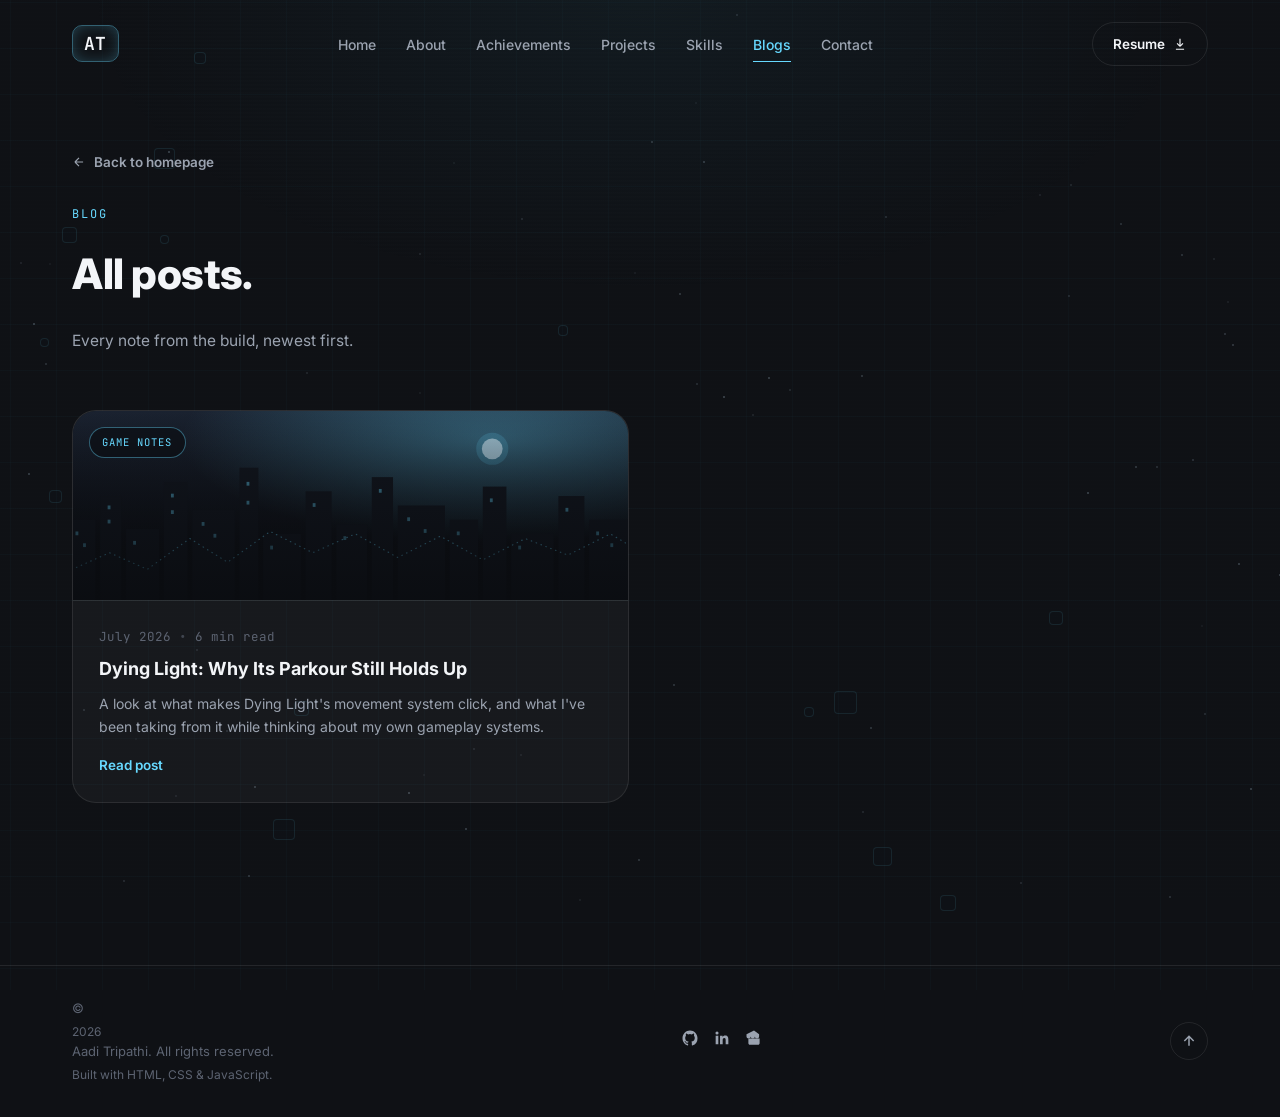
==== blogs/all.html @ 5e314c46 "Add files via upload" ====
<!DOCTYPE html>
<!--
  ============================================================================
  ALL BLOG POSTS — paginated listing page
  ============================================================================
  Lists every post from blog-data.js, 10 per page. If blog-data.js ever has
  more than 10 posts, Prev/Next controls appear automatically — nothing
  else to build. See blog-data.js for how to add a new post.
  ============================================================================
-->
<html lang="en">
<head>
<meta charset="UTF-8">
<meta name="viewport" content="width=device-width, initial-scale=1.0">
<title>All Blog Posts — Aadi Tripathi</title>
<meta name="description" content="Every blog post from Aadi Tripathi — notes on games, design and whatever's being learned while building things.">
<link rel="preconnect" href="https://fonts.googleapis.com">
<link rel="preconnect" href="https://fonts.gstatic.com" crossorigin>
<link href="https://fonts.googleapis.com/css2?family=Inter:wght@400;500;600;700;800;900&family=JetBrains+Mono:wght@400;500&display=swap" rel="stylesheet">
<link rel="stylesheet" href="../styles.css">
</head>
<body class="blog-page">

<div class="bg-layer" aria-hidden="true">
  <div class="bg-grid"></div>
  <div class="bg-stars" id="bgStars"></div>
  <div class="bg-cubes" id="bgCubes"></div>
  <div class="bg-scanlines"></div>
  <div class="bg-vignette"></div>
</div>

<!-- NAVBAR — links point back to sections on the homepage -->
<header class="navbar" id="navbar">
  <div class="navbar-inner">
    <a href="../index.html#home" class="logo" aria-label="Aadi Tripathi — home">
      <span class="logo-mark">AT</span>
    </a>
    <nav class="nav-links" aria-label="Primary">
      <a href="../index.html#home">Home</a>
      <a href="../index.html#about">About</a>
      <a href="../index.html#achievements">Achievements</a>
      <a href="../index.html#projects">Projects</a>
      <a href="../index.html#skills">Skills</a>
      <a href="../index.html#blogs" class="active">Blogs</a>
      <a href="../index.html#contact">Contact</a>
    </nav>
    <a href="#" class="btn btn-ghost resume-btn">
      <span>Resume</span>
      <svg width="14" height="14" viewBox="0 0 24 24" fill="none" stroke="currentColor" stroke-width="2"><path d="M12 3v13m0 0l-5-5m5 5l5-5M5 21h14"/></svg>
    </a>
    <button class="nav-toggle" id="navToggle" aria-label="Toggle menu" aria-expanded="false">
      <span></span><span></span><span></span>
    </button>
  </div>
</header>

<main>
  <div class="container all-blogs-shell">
    <a href="../index.html#blogs" class="back-link">
      <svg width="14" height="14" viewBox="0 0 24 24" fill="none" stroke="currentColor" stroke-width="2"><path d="M19 12H5m0 0l7 7m-7-7l7-7"/></svg>
      Back to homepage
    </a>

    <p class="eyebrow fade-up in-view">BLOG</p>
    <h1 class="section-title fade-up in-view">All posts.</h1>
    <p class="section-sub fade-up in-view">Every note from the build, newest first.</p>

    <div class="blogs-grid" id="allBlogsGrid"></div>

    <div class="blogs-pager" id="blogsPager"></div>
  </div>
</main>

<!-- FOOTER — identical to the homepage footer -->
<footer class="footer">
  <div class="container footer-inner">
    <p>&copy; <span id="year"></span> Aadi Tripathi. All rights reserved.<span>Built with HTML, CSS &amp; JavaScript.</span></p>
    <div class="footer-socials">
      <a href="https://github.com/10menoscared07" target="_blank" rel="noopener" aria-label="GitHub">
        <svg width="18" height="18" viewBox="0 0 24 24" fill="currentColor"><path d="M12 2C6.48 2 2 6.58 2 12.25c0 4.5 2.87 8.32 6.84 9.67.5.1.68-.22.68-.5 0-.24-.01-1.05-.01-1.9-2.78.62-3.37-1.22-3.37-1.22-.46-1.2-1.11-1.52-1.11-1.52-.9-.63.07-.62.07-.62 1 .07 1.53 1.05 1.53 1.05.89 1.56 2.34 1.11 2.91.85.09-.66.34-1.11.62-1.37-2.22-.26-4.56-1.14-4.56-5.06 0-1.12.39-2.03 1.03-2.75-.1-.26-.45-1.32.1-2.75 0 0 .84-.28 2.75 1.05a9.3 9.3 0 0 1 5 0c1.9-1.33 2.75-1.05 2.75-1.05.55 1.43.2 2.49.1 2.75.64.72 1.03 1.63 1.03 2.75 0 3.93-2.35 4.8-4.58 5.05.36.32.68.94.68 1.9 0 1.37-.01 2.48-.01 2.81 0 .28.18.61.69.5A10.02 10.02 0 0 0 22 12.25C22 6.58 17.52 2 12 2z"/></svg>
      </a>
      <a href="https://linkedin.com/" target="_blank" rel="noopener" aria-label="LinkedIn">
        <svg width="18" height="18" viewBox="0 0 24 24" fill="currentColor"><path d="M20.45 20.45h-3.55v-5.57c0-1.33-.02-3.03-1.85-3.03-1.86 0-2.14 1.45-2.14 2.94v5.66H9.36V9h3.41v1.56h.05c.48-.9 1.64-1.85 3.38-1.85 3.6 0 4.27 2.37 4.27 5.46v6.28zM5.34 7.43a2.07 2.07 0 1 1 0-4.14 2.07 2.07 0 0 1 0 4.14zM3.56 20.45h3.56V9H3.56v11.45z"/></svg>
      </a>
      <a href="https://pixelxninja.itch.io/" target="_blank" rel="noopener" aria-label="itch.io">
        <svg width="18" height="18" viewBox="0 0 24 24" fill="currentColor"><path d="M12 2 2 7v3c0 1.5 1.3 2.7 2.8 2.7S7.6 11.5 7.6 10c0 1.5 1.3 2.7 2.8 2.7S13.2 11.5 13.2 10c0 1.5 1.3 2.7 2.8 2.7s2.8-1.2 2.8-2.7v-3L12 2z"/><path d="M4.5 12.5V19c0 1.1.9 2 2 2h11c1.1 0 2-.9 2-2v-6.5M9 14.5h6M9 17.5h3"/></svg>
      </a>
    </div>
    <button class="back-to-top" id="backToTop" aria-label="Back to top">
      <svg width="16" height="16" viewBox="0 0 24 24" fill="none" stroke="currentColor" stroke-width="2.2"><path d="M12 19V5M5 12l7-7 7 7"/></svg>
    </button>
  </div>
</footer>

<script src="../script.js"></script>
<script src="blog-data.js"></script>
<script>
// ============================================================================
// PAGINATION — 10 posts per page, driven by ?page= in the URL.
// ============================================================================
(function () {
  const grid = document.getElementById('allBlogsGrid');
  const pager = document.getElementById('blogsPager');
  const perPage = 10;

  const params = new URLSearchParams(window.location.search);
  let page = parseInt(params.get('page'), 10);
  if (!page || page < 1) page = 1;

  const totalPages = Math.max(1, Math.ceil(blogPosts.length / perPage));
  if (page > totalPages) page = totalPages;

  const start = (page - 1) * perPage;
  const pagePosts = blogPosts.slice(start, start + perPage);

  if (pagePosts.length === 0) {
    grid.innerHTML = '<p class="all-blogs-empty">No posts yet — check back soon.</p>';
  } else {
    grid.innerHTML = pagePosts.map(p => `
      <article class="blog-card fade-up in-view">
        <a href="${p.url}" class="blog-card-media">
          <img src="${p.banner}" alt="" loading="lazy">
          <span class="blog-card-tag">${p.category}</span>
        </a>
        <div class="blog-card-body">
          <div class="blog-meta"><span>${p.date}</span><span class="blog-meta-dot">&bull;</span><span>${p.readTime}</span></div>
          <h3><a href="${p.url}">${p.title}</a></h3>
          <p>${p.excerpt}</p>
          <a href="${p.url}" class="project-link">Read post</a>
        </div>
      </article>
    `).join('');
  }

  if (totalPages > 1) {
    const prevDisabled = page <= 1;
    const nextDisabled = page >= totalPages;
    pager.innerHTML = `
      <a href="?page=${page - 1}" class="btn btn-outline magnetic pager-btn${prevDisabled ? ' disabled' : ''}" ${prevDisabled ? 'aria-disabled="true" tabindex="-1"' : ''}>
        <svg width="14" height="14" viewBox="0 0 24 24" fill="none" stroke="currentColor" stroke-width="2"><path d="M19 12H5m0 0l7 7m-7-7l7-7"/></svg>
        <span>Prev</span>
      </a>
      <span class="pager-status">Page ${page} of ${totalPages}</span>
      <a href="?page=${page + 1}" class="btn btn-outline magnetic pager-btn${nextDisabled ? ' disabled' : ''}" ${nextDisabled ? 'aria-disabled="true" tabindex="-1"' : ''}>
        <span>Next</span>
        <svg width="14" height="14" viewBox="0 0 24 24" fill="none" stroke="currentColor" stroke-width="2"><path d="M5 12h14m0 0l-6-6m6 6l-6 6"/></svg>
      </a>
    `;
  }
})();
</script>
</body>
</html>
---- styles.css ----
/* ==========================================================================
   TOKENS — one visual identity, reused everywhere
   ========================================================================== */
:root{
  --bg:            #0F1115;
  --panel:         #171B22;
  --surface:       rgba(255,255,255,0.035);
  --surface-strong:rgba(255,255,255,0.06);
  --border:        rgba(255,255,255,0.09);
  --border-strong: rgba(103,217,255,0.4);
  --text:          #F3F5F8;
  --text-muted:    #9BA3B0;
  --text-faint:    #5D6472;
  --accent:        #4CC9F0;
  --highlight:     #67D9FF;
  --accent-soft:   rgba(76,201,240,0.14);
  --glow:          rgba(103,217,255,0.35);

  --font-body: 'Inter', -apple-system, sans-serif;
  --font-mono: 'JetBrains Mono', 'SF Mono', monospace;

  --radius-lg: 24px;
  --radius-md: 16px;
  --radius-sm: 10px;
  --ease: cubic-bezier(0.16, 1, 0.3, 1);
  --container: 1200px;
}

*{ margin:0; padding:0; box-sizing:border-box; }
html{ scroll-behavior:smooth; }

@media (prefers-reduced-motion: reduce){
  html{ scroll-behavior:auto; }
  *{ animation-duration:0.01ms !important; animation-iteration-count:1 !important; transition-duration:0.01ms !important; scroll-behavior:auto !important; }
}

body{
  background:var(--bg);
  color:var(--text);
  font-family:var(--font-body);
  line-height:1.65;
  overflow-x:hidden;
  -webkit-font-smoothing:antialiased;
}

a{ color:inherit; text-decoration:none; }
button{ font-family:inherit; cursor:pointer; border:none; background:none; color:inherit; }
img{ max-width:100%; display:block; }
ul,li{ list-style:none; }
::selection{ background:var(--accent-soft); color:var(--text); }
::-webkit-scrollbar{ width:10px; }
::-webkit-scrollbar-track{ background:var(--bg); }
::-webkit-scrollbar-thumb{ background:#242a35; border-radius:10px; }
::-webkit-scrollbar-thumb:hover{ background:var(--accent); }
.container{ max-width:var(--container); margin:0 auto; padding:0 32px; }
:focus-visible{ outline:2px solid var(--highlight); outline-offset:3px; border-radius:6px; }

/* shared background layer -- identical atmosphere behind every section */
.bg-layer{
  position:fixed; inset:0; z-index:-1; pointer-events:none;
  background:var(--bg);
}
.bg-grid{
  position:absolute; inset:-10%;
  background-image:
    linear-gradient(rgba(76,201,240,0.05) 1px, transparent 1px),
    linear-gradient(90deg, rgba(76,201,240,0.05) 1px, transparent 1px);
  background-size:46px 46px;
  animation:driftGrid 50s linear infinite;
}
@keyframes driftGrid{ from{ transform:translate(0,0); } to{ transform:translate(-46px,-46px); } }
.bg-scanlines{
  position:absolute; inset:0;
  background:repeating-linear-gradient(to bottom, rgba(255,255,255,0.012) 0px, rgba(255,255,255,0.012) 1px, transparent 2px, transparent 4px);
  opacity:0.5;
}
.bg-stars{ position:absolute; inset:0; }
.star{
  position:absolute; width:2px; height:2px; border-radius:50%;
  background:#cfe9ff; animation:twinkle 4.5s ease-in-out infinite;
}
@keyframes twinkle{ 0%,100%{ opacity:0.12; } 50%{ opacity:0.75; } }
.bg-cubes{ position:absolute; inset:0; }
.cube{
  position:absolute; border:1px solid rgba(103,217,255,0.28);
  border-radius:4px; background:rgba(76,201,240,0.025);
  animation:floatSq 10s ease-in-out infinite;
}
@keyframes floatSq{ 0%,100%{ transform:translateY(0) rotate(0deg); } 50%{ transform:translateY(-20px) rotate(8deg); } }
.bg-vignette{
  position:absolute; inset:0;
  background:radial-gradient(ellipse 80% 60% at 50% 0%, rgba(76,201,240,0.05), transparent 55%);
}

::selection{ background:var(--accent-soft); }

/* cursor glow */
.cursor-glow{
  position:fixed; top:0; left:0; width:440px; height:440px; border-radius:50%;
  background:radial-gradient(circle, rgba(103,217,255,0.08), transparent 70%);
  pointer-events:none; z-index:2; transform:translate(-50%,-50%);
  will-change:transform;
}

/* ==========================================================================
   SHARED
   ========================================================================== */
.glass{
  background:var(--surface);
  border:1px solid var(--border);
  backdrop-filter:blur(18px);
  -webkit-backdrop-filter:blur(18px);
  border-radius:var(--radius-lg);
}
.eyebrow{
  font-family:var(--font-mono); font-size:12px; letter-spacing:0.18em;
  color:var(--highlight); margin-bottom:14px; display:block;
}
.section-title{
  font-size:clamp(28px, 4vw, 42px); font-weight:800; letter-spacing:-0.01em;
  margin-bottom:20px; max-width:680px;
}
.section-sub{ color:var(--text-muted); max-width:600px; margin-bottom:56px; font-size:15.5px; }
.section{ padding:120px 0; position:relative; z-index:1; }

.btn{
  display:inline-flex; align-items:center; gap:8px;
  padding:14px 26px; border-radius:100px; font-size:14.5px; font-weight:600;
  transition:transform 0.35s var(--ease), box-shadow 0.35s var(--ease), background 0.3s, border-color 0.3s;
  position:relative; isolation:isolate; overflow:hidden; white-space:nowrap;
}
.btn-primary{
  background:linear-gradient(135deg, var(--accent), var(--highlight));
  color:#04121F; box-shadow:0 8px 24px -8px rgba(76,201,240,0.55);
}
.btn-primary:hover{ transform:translateY(-2px); box-shadow:0 14px 32px -8px rgba(103,217,255,0.65); }
.btn-outline{ border:1px solid var(--border); color:var(--text); background:rgba(255,255,255,0.02); }
.btn-outline:hover{ border-color:var(--border-strong); background:rgba(103,217,255,0.06); transform:translateY(-2px); }
.btn-ghost{ border:1px solid var(--border); color:var(--text); padding:10px 20px; font-size:13.5px; }
.btn-ghost:hover{ border-color:var(--border-strong); background:rgba(103,217,255,0.06); }
.btn::after{
  content:''; position:absolute; inset:0;
  background:radial-gradient(circle, rgba(255,255,255,0.35), transparent 60%);
  opacity:0; transform:scale(0); transition:opacity 0.5s, transform 0.5s; z-index:-1;
}
.btn.rippling::after{ opacity:1; transform:scale(2.4); }

.badge-pill{
  font-family:var(--font-mono); font-size:11.5px; padding:5px 12px; border-radius:100px;
  border:1px solid var(--border); color:var(--highlight); background:rgba(103,217,255,0.06);
}

/* ==========================================================================
   NAVBAR
   ========================================================================== */
.navbar{
  position:fixed; top:0; left:0; right:0; z-index:100; padding:22px 0;
  transition:padding 0.4s var(--ease), background 0.4s var(--ease), border-color 0.4s var(--ease);
  border-bottom:1px solid transparent;
}
.navbar.scrolled{
  padding:14px 0; background:rgba(15,17,21,0.72);
  backdrop-filter:blur(16px); -webkit-backdrop-filter:blur(16px);
  border-bottom-color:var(--border);
}
.navbar-inner{
  max-width:var(--container); margin:0 auto; padding:0 32px;
  display:flex; align-items:center; justify-content:space-between; gap:24px;
}
.logo-mark{
  font-family:var(--font-mono); font-weight:600; font-size:18px; letter-spacing:0.02em;
  color:var(--text); border:1px solid var(--border-strong); border-radius:10px;
  padding:6px 11px; box-shadow:0 0 18px -4px var(--glow) inset;
}
.nav-links{ display:flex; gap:30px; }
.nav-links a{
  font-size:14px; color:var(--text-muted); font-weight:500; position:relative; padding:4px 0;
  transition:color 0.25s;
}
.nav-links a::after{
  content:''; position:absolute; left:0; bottom:-2px; height:1px; width:0;
  background:var(--highlight); transition:width 0.3s var(--ease);
}
.nav-links a:hover{ color:var(--text); }
.nav-links a:hover::after, .nav-links a.active::after{ width:100%; }
.nav-links a.active{ color:var(--highlight); }
.nav-toggle{ display:none; flex-direction:column; gap:5px; width:26px; }
.nav-toggle span{ height:2px; background:var(--text); border-radius:2px; transition:0.3s; }

/* ==========================================================================
   HERO
   ========================================================================== */
.hero{
  position:relative; min-height:100vh; display:flex; align-items:center;
  overflow:hidden; padding-top:100px; z-index:1;
}
.hero-glow-field{ position:absolute; inset:0; z-index:0; overflow:hidden; }
.hero-grid-focus{
  position:absolute; inset:-10%;
  background-image:
    linear-gradient(rgba(103,217,255,0.07) 1px, transparent 1px),
    linear-gradient(90deg, rgba(103,217,255,0.07) 1px, transparent 1px);
  background-size:48px 48px;
  mask-image:radial-gradient(ellipse 65% 65% at 68% 50%, black 15%, transparent 72%);
}
#particleCanvas{ position:absolute; inset:0; width:100%; height:100%; }
.light-rays{
  position:absolute; top:-12%; right:2%;
  width:640px; height:960px;
  background:conic-gradient(from 200deg at 50% 0%, transparent 0deg, rgba(103,217,255,0.14) 24deg, transparent 48deg, transparent 300deg, rgba(76,201,240,0.10) 330deg, transparent 360deg);
  filter:blur(10px);
  animation:raySway 8s ease-in-out infinite;
  mix-blend-mode:screen;
}
@keyframes raySway{ 0%,100%{ opacity:0.7; transform:rotate(0deg); } 50%{ opacity:1; transform:rotate(2deg); } }
.hero-orb{
  position:absolute; top:14%; right:14%;
  width:420px; height:420px; border-radius:50%;
  background:radial-gradient(circle, rgba(103,217,255,0.30), transparent 70%);
  filter:blur(24px);
}
.pixel-sprite{
  position:absolute; width:14px; height:14px;
  background:var(--highlight); box-shadow:0 0 12px 2px var(--glow);
  opacity:0.6; animation:spriteBlink 3s steps(2) infinite;
}
@keyframes spriteBlink{ 0%,49%{ opacity:0.6; } 50%,100%{ opacity:0.15; } }
.hero-vignette{
  position:absolute; inset:0;
  background:radial-gradient(ellipse 90% 75% at 50% 35%, transparent 42%, var(--bg) 100%);
}

.hero-content{
  position:relative; z-index:2; max-width:var(--container); margin:0 auto;
  padding:0 32px; display:grid; grid-template-columns:1fr 1fr;
  gap:8px; align-items:center; width:100%;
}

.badge{
  display:inline-flex; align-items:center; gap:9px; font-family:var(--font-mono);
  font-size:11.5px; letter-spacing:0.14em; color:var(--highlight);
  border:1px solid var(--border); background:rgba(103,217,255,0.05);
  padding:8px 16px; border-radius:100px; margin-bottom:26px;
}
.badge-dot{
  width:6px; height:6px; border-radius:50%; background:var(--highlight);
  box-shadow:0 0 10px 2px var(--glow); animation:pulseDot 2s ease-in-out infinite;
}
@keyframes pulseDot{ 0%,100%{ opacity:1; } 50%{ opacity:0.35; } }

.hero-heading{
  font-size:clamp(38px, 5.6vw, 62px); font-weight:800; line-height:1.06;
  letter-spacing:-0.02em; margin-bottom:16px;
}
.accent-text{
  background:linear-gradient(100deg, var(--accent) 10%, var(--highlight) 60%);
  -webkit-background-clip:text; background-clip:text; color:transparent;
  text-shadow:0 0 40px rgba(103,217,255,0.25);
}
.hero-role{ font-size:16.5px; color:var(--text); font-weight:600; margin-bottom:18px; max-width:440px; }
.hero-role span{ color:var(--highlight); }
.hero-sub{ font-size:15.5px; color:var(--text-muted); max-width:480px; margin-bottom:30px; }
.hero-sub strong{ color:var(--highlight); font-weight:600; }
.interest-tags{ display:flex; gap:8px; flex-wrap:wrap; margin-bottom:36px; }
.hero-actions{ display:flex; gap:16px; flex-wrap:wrap; }

.hero-portrait{
  position:relative; display:flex; justify-content:center; align-items:flex-end;
  height:100%; overflow:visible;
}
.portrait-frame{
  position:relative; width:min(120%, 620px); aspect-ratio:345/642;
  margin-bottom:-40px;
}
.portrait-img{
  width:100%; height:100%; object-fit:contain; position:relative; z-index:2;
  filter:drop-shadow(0 40px 70px rgba(0,0,0,0.55));
  animation:portraitFloat 7s ease-in-out infinite;
}
@keyframes portraitFloat{ 0%,100%{ transform:translateY(0); } 50%{ transform:translateY(-12px); } }
.portrait-glow{
  position:absolute; top:2%; left:50%; transform:translateX(-50%);
  width:85%; height:65%;
  background:radial-gradient(ellipse, rgba(103,217,255,0.34), transparent 70%);
  filter:blur(32px); z-index:1;
}
.portrait-ground-glow{
  position:absolute; bottom:2%; left:50%; transform:translateX(-50%);
  width:85%; height:70px;
  background:radial-gradient(ellipse, rgba(76,201,240,0.42), transparent 75%);
  filter:blur(16px); z-index:1;
}

.scroll-cue{
  position:absolute; bottom:32px; left:50%; transform:translateX(-50%); z-index:3;
  width:26px; height:42px; border:1px solid var(--border); border-radius:16px;
  display:flex; justify-content:center; padding-top:8px;
}
.scroll-cue span{ width:4px; height:8px; border-radius:2px; background:var(--highlight); animation:scrollDot 1.8s ease-in-out infinite; }
@keyframes scrollDot{ 0%{ transform:translateY(0); opacity:1; } 70%{ transform:translateY(12px); opacity:0; } 100%{ opacity:0; } }

/* ==========================================================================
   FADE-UP REVEAL
   ========================================================================== */
.fade-up{
  opacity:0; transform:translateY(28px);
  transition:opacity 0.8s var(--ease), transform 0.8s var(--ease);
  transition-delay:var(--delay, 0s);
}
.fade-up.in-view{ opacity:1; transform:translateY(0); }

/* ==========================================================================
   ABOUT
   ========================================================================== */
.about-grid{ display:grid; grid-template-columns:1.3fr 1fr; gap:60px; align-items:start; }
.about-copy p{ color:var(--text-muted); font-size:15.5px; margin-bottom:18px; }
.about-copy strong{ color:var(--text); font-weight:600; }
.stats-grid{ display:grid; grid-template-columns:1fr 1fr; gap:16px; }
.stat-card{
  padding:26px 22px; display:flex; flex-direction:column; gap:6px;
  transition:transform 0.4s var(--ease), border-color 0.4s;
}
.stat-card:hover{ transform:translateY(-4px); border-color:var(--border-strong); }
.stat-number{ font-size:32px; font-weight:800; font-family:var(--font-mono); color:var(--highlight); }
.stat-text{ font-size:26px; font-weight:800; font-family:var(--font-mono); color:var(--highlight); }
.stat-label{ color:var(--text-muted); font-size:12.5px; }

/* ==========================================================================
   BLOG POST (article pages in /blogs/)
   ========================================================================== */
.post-hero{
  position:relative; margin-top:100px; margin-bottom:56px;
  border-radius:var(--radius-lg); overflow:hidden; border:1px solid var(--border);
  min-height:320px; display:flex; align-items:flex-end;
}
.post-hero-img{
  position:absolute; inset:0; width:100%; height:100%; object-fit:cover; z-index:0;
}
.post-hero-overlay{
  position:relative; z-index:2; padding:40px; width:100%;
  background:linear-gradient(180deg, transparent, rgba(10,12,16,0.85) 70%);
}
.post-hero .blog-card-tag{ position:static; display:inline-flex; margin-bottom:16px; }
.post-title{ font-size:clamp(28px, 4.4vw, 44px); font-weight:800; letter-spacing:-0.01em; max-width:760px; margin-bottom:14px; }
.post-meta{ display:flex; align-items:center; gap:10px; font-size:13px; color:var(--text-muted); font-family:var(--font-mono); flex-wrap:wrap; }
.post-meta-dot{ opacity:0.5; }

.post-shell{ max-width:800px; margin:0 auto; padding:0 32px 100px; }
.back-link{
  display:inline-flex; align-items:center; gap:8px; font-size:13.5px; font-weight:600;
  color:var(--text-muted); margin-bottom:32px; transition:color 0.25s, gap 0.25s;
}
.back-link:hover{ color:var(--highlight); gap:12px; }

.post-content p{ color:var(--text-muted); font-size:16.5px; line-height:1.85; margin-bottom:22px; }
.post-content p strong{ color:var(--text); font-weight:600; }
.post-content h2{ font-size:26px; font-weight:800; margin:48px 0 18px; letter-spacing:-0.01em; }
.post-content h3{ font-size:19px; font-weight:700; margin:34px 0 14px; }
.post-content ul{ margin:0 0 22px; padding-left:0; }
.post-content ul li{
  position:relative; padding-left:24px; color:var(--text-muted); font-size:16px; margin-bottom:10px; line-height:1.7;
}
.post-content ul li::before{
  content:''; position:absolute; left:0; top:9px; width:7px; height:7px; border-radius:50%;
  background:var(--highlight); box-shadow:0 0 8px 1px var(--glow);
}
.post-content blockquote{
  border-left:3px solid var(--highlight); padding:4px 0 4px 24px; margin:36px 0;
  font-size:19px; font-style:italic; color:var(--text); line-height:1.6;
}
.post-content figure{ margin:36px 0; }
.post-content figure img{
  width:100%; border-radius:var(--radius-md); border:1px solid var(--border); display:block;
}
.post-content figcaption{
  margin-top:10px; font-size:12.5px; color:var(--text-faint); text-align:center;
  font-family:var(--font-mono); letter-spacing:0.03em;
}
.post-callout{
  padding:26px 28px; margin:36px 0; display:flex; gap:16px; align-items:flex-start;
}
.post-callout svg{ color:var(--highlight); flex-shrink:0; margin-top:2px; }
.post-callout p{ margin-bottom:0; font-size:15px; }
.post-callout strong{ color:var(--text); }

.post-tags{ display:flex; gap:8px; flex-wrap:wrap; margin:44px 0 0; padding-top:28px; border-top:1px solid var(--border); }

.post-nav-footer{
  display:flex; justify-content:space-between; align-items:center; gap:16px;
  margin-top:48px; padding-top:28px; border-top:1px solid var(--border); flex-wrap:wrap;
}

@media (max-width: 640px){
  .post-hero{ margin-top:88px; min-height:240px; }
  .post-hero-overlay{ padding:24px; }
  .post-shell{ padding:0 20px 80px; }
}

/* ==========================================================================
   BLOGS
   ========================================================================== */
.blogs-grid{ display:grid; grid-template-columns:repeat(2, 1fr); gap:22px; }
.blog-card{
  border-radius:var(--radius-lg); border:1px solid var(--border); background:var(--surface);
  overflow:hidden; transition:transform 0.45s var(--ease), border-color 0.45s, box-shadow 0.45s;
  display:flex; flex-direction:column;
}
.blog-card:hover{
  transform:translateY(-6px); border-color:var(--border-strong);
  box-shadow:0 24px 48px -16px rgba(0,0,0,0.5), 0 0 0 1px rgba(103,217,255,0.15);
}
.blog-card-media{
  position:relative; height:190px; display:block; overflow:hidden;
  border-bottom:1px solid var(--border);
}
.blog-card-media img{
  position:absolute; inset:0; width:100%; height:100%; object-fit:cover;
  transition:transform 0.5s var(--ease);
}
.blog-card:hover .blog-card-media img{ transform:scale(1.05); }
.blog-card-tag{
  position:absolute; top:16px; left:16px; font-family:var(--font-mono); font-size:10.5px;
  letter-spacing:0.1em; background:rgba(10,12,16,0.55); color:var(--highlight);
  padding:6px 12px; border-radius:100px; border:1px solid var(--border-strong);
  backdrop-filter:blur(6px);
}
.blog-card-body{ padding:26px; display:flex; flex-direction:column; gap:10px; flex:1; }
.blog-meta{ display:flex; align-items:center; gap:8px; font-size:12.5px; color:var(--text-faint); font-family:var(--font-mono); }
.blog-meta-dot{ opacity:0.6; }
.blog-card-body h3{ font-size:18px; font-weight:700; line-height:1.35; }
.blog-card-body h3 a{ transition:color 0.25s; }
.blog-card-body h3 a:hover{ color:var(--highlight); }
.blog-card-body p{ color:var(--text-muted); font-size:14px; flex:1; }
.blog-card-body code{ font-family:var(--font-mono); font-size:12.5px; background:rgba(255,255,255,0.06); padding:2px 6px; border-radius:4px; }

/* original abstract cover art — no copyrighted game assets, just mood graphics */
.blog-cover-nightcity{
  background:
    radial-gradient(circle at 75% 20%, rgba(103,217,255,0.35), transparent 45%),
    linear-gradient(180deg, #1a2230 0%, #0c0e13 70%);
  position:relative;
}
.blog-cover-nightcity::before{
  content:''; position:absolute; left:0; right:0; bottom:0; height:65%;
  background:
    linear-gradient(90deg, transparent 6%, #0f1218 6% 10%, transparent 10% 18%, #10141b 18% 24%, transparent 24% 34%, #0d1016 34% 45%, transparent 45% 52%, #12151c 52% 62%, transparent 62% 72%, #0e1117 72% 80%, transparent 80% 90%, #11141a 90% 96%, transparent 96%);
  clip-path:polygon(0 40%, 6% 40%, 6% 25%, 10% 25%, 10% 45%, 18% 45%, 18% 15%, 24% 15%, 24% 50%, 34% 50%, 34% 30%, 45% 30%, 45% 55%, 52% 55%, 52% 20%, 62% 20%, 62% 48%, 72% 48%, 72% 35%, 80% 35%, 80% 60%, 90% 60%, 90% 42%, 96% 42%, 96% 100%, 0 100%);
}
.blog-cover-nightcity::after{
  content:''; position:absolute; inset:0;
  background:repeating-linear-gradient(115deg, rgba(103,217,255,0.05) 0px, rgba(103,217,255,0.05) 1px, transparent 1px, transparent 14px);
}
.blog-card-ghost{ opacity:0.75; }
.blog-cover-ghost{
  display:flex; align-items:center; justify-content:center;
  background:repeating-linear-gradient(45deg, rgba(255,255,255,0.02) 0 10px, transparent 10px 20px);
  color:var(--text-faint);
}

.blogs-more{ margin-top:36px; text-align:center; }

/* ==========================================================================
   ALL BLOG POSTS PAGE (/blogs/all.html)
   ========================================================================== */
.all-blogs-shell{ padding-top:150px; padding-bottom:110px; }
.all-blogs-shell .blogs-grid{ margin-top:8px; }
.all-blogs-empty{ color:var(--text-muted); font-size:15px; padding:40px 0; }

.blogs-pager{
  display:flex; align-items:center; justify-content:center; gap:20px;
  margin-top:52px;
}
.pager-status{ font-family:var(--font-mono); font-size:13px; color:var(--text-muted); }
.pager-btn.disabled{ opacity:0.35; pointer-events:none; }

@media (max-width: 640px){
  .all-blogs-shell{ padding-top:118px; }
  .blogs-pager{ gap:12px; }
  .pager-status{ order:3; width:100%; text-align:center; margin-top:8px; }
}

/* ==========================================================================
   BLOG PAGE FOCUS MODE
   Applies only on body.blog-page (blog post + all-posts pages): dials back
   ambient background motion so the writing itself stands out more.
   ========================================================================== */
body.blog-page .bg-stars,
body.blog-page .bg-cubes{ opacity:0.35; }
body.blog-page .bg-grid{ opacity:0.5; }

body.blog-page .post-content p{ color:var(--text); font-size:17.5px; line-height:1.95; }
body.blog-page .post-content ul li{ color:var(--text); font-size:16.5px; }

/* ==========================================================================
   ACHIEVEMENTS
   ========================================================================== */
.achievements-grid{ display:grid; grid-template-columns:repeat(4, 1fr); gap:18px; }
.achievement-card{
  padding:30px 24px; text-align:left; position:relative;
  border-radius:var(--radius-lg); border:1px solid var(--border);
  background:var(--surface); overflow:hidden;
  transition:transform 0.4s var(--ease), border-color 0.4s, box-shadow 0.4s;
}
.achievement-card::before{
  content:''; position:absolute; inset:-1px; border-radius:var(--radius-lg);
  background:linear-gradient(135deg, rgba(103,217,255,0.35), transparent 60%);
  opacity:0; transition:opacity 0.4s;
  -webkit-mask:linear-gradient(#fff 0 0) content-box, linear-gradient(#fff 0 0);
  -webkit-mask-composite:xor; mask-composite:exclude;
  padding:1px; pointer-events:none;
}
.achievement-card:hover{ transform:translateY(-5px); border-color:var(--border-strong); box-shadow:0 20px 40px -16px rgba(103,217,255,0.22); }
.achievement-card:hover::before{ opacity:1; }
.achievement-icon{ font-size:28px; margin-bottom:16px; display:block; }
.achievement-card h3{ font-size:16px; font-weight:700; margin-bottom:8px; line-height:1.3; }
.achievement-card p{ font-size:13.5px; color:var(--text-muted); }

/* ==========================================================================
   FEATURED PROJECT
   ========================================================================== */
.featured-card{ display:grid; grid-template-columns:1.15fr 1fr; overflow:hidden; transition:border-color 0.4s; }
.featured-card:hover{ border-color:var(--border-strong); }
.featured-media{
  position:relative; background:linear-gradient(135deg, var(--panel), #0c0e13);
  min-height:360px; display:flex; align-items:center; justify-content:center;
  border-right:1px solid var(--border); overflow:hidden;
}
.featured-img{
  width:100%; height:100%; object-fit:cover;
  transition:transform 0.6s var(--ease);
}
.featured-card:hover .featured-img{ transform:scale(1.04); }
.featured-placeholder{
  display:flex; flex-direction:column; align-items:center; gap:12px; color:var(--text-faint);
  font-family:var(--font-mono); font-size:12.5px; letter-spacing:0.05em;
}
.featured-tag{
  position:absolute; top:20px; left:20px; font-family:var(--font-mono); font-size:10.5px;
  letter-spacing:0.12em; background:rgba(103,217,255,0.14); color:var(--highlight);
  padding:6px 12px; border-radius:100px; border:1px solid var(--border-strong);
}
.featured-info{ padding:44px; display:flex; flex-direction:column; gap:16px; }
.featured-info h3{ font-size:28px; font-weight:700; }
.featured-info p{ color:var(--text-muted); font-size:15px; }
.tech-badges{ display:flex; gap:8px; flex-wrap:wrap; margin-top:4px; }
.featured-actions{ display:flex; gap:14px; margin-top:12px; flex-wrap:wrap; }

/* ==========================================================================
   PROJECTS / OPEN SOURCE GRIDS
   ========================================================================== */
.projects-grid, .oss-grid{ display:grid; grid-template-columns:repeat(2, 1fr); gap:22px; }
.project-card{
  border-radius:var(--radius-lg); border:1px solid var(--border); background:var(--surface);
  overflow:hidden; transition:transform 0.45s var(--ease), border-color 0.45s, box-shadow 0.45s;
  display:flex; flex-direction:column;
}
.project-card:hover{
  transform:translateY(-6px); border-color:var(--border-strong);
  box-shadow:0 24px 48px -16px rgba(0,0,0,0.5), 0 0 0 1px rgba(103,217,255,0.15);
}
.project-media{
  height:190px; background:linear-gradient(135deg, var(--panel), #0d0f14);
  position:relative; display:flex; align-items:center; justify-content:center;
  color:var(--text-faint); overflow:hidden;
}
.project-media svg{ opacity:0.5; transition:transform 0.5s var(--ease); }
.project-card:hover .project-media svg{ transform:scale(1.12) rotate(-4deg); }
.project-thumb{ width:100%; height:100%; object-fit:cover; transition:transform 0.6s var(--ease); }
.project-card:hover .project-thumb{ transform:scale(1.08); }
.project-body{ padding:26px; display:flex; flex-direction:column; gap:12px; flex:1; }
.project-body h3{ font-size:18px; font-weight:700; }
.project-body p{ color:var(--text-muted); font-size:14px; flex:1; }
.project-tags{ display:flex; gap:6px; flex-wrap:wrap; }
.project-link{
  display:inline-flex; align-items:center; gap:6px; font-size:13.5px; font-weight:600;
  color:var(--highlight); margin-top:6px; transition:gap 0.3s;
}
.project-link:hover{ gap:10px; }

.oss-card{
  padding:28px; display:flex; flex-direction:column; gap:12px;
  transition:transform 0.4s var(--ease), border-color 0.4s;
}
.oss-card:hover{ transform:translateY(-5px); border-color:var(--border-strong); }
.oss-head{ display:flex; align-items:center; gap:12px; }
.oss-head svg{ color:var(--highlight); flex-shrink:0; }
.oss-head h3{ font-size:16.5px; font-weight:700; }
.oss-card p{ color:var(--text-muted); font-size:14px; }

/* ==========================================================================
   TIMELINE (early projects + journey)
   ========================================================================== */
.timeline{ position:relative; padding-left:32px; }
.timeline::before{
  content:''; position:absolute; left:6px; top:6px; bottom:6px; width:1px;
  background:linear-gradient(to bottom, var(--border-strong), var(--border) 90%);
}
.timeline-item{ position:relative; padding-bottom:36px; }
.timeline-item:last-child{ padding-bottom:0; }
.timeline-dot{
  position:absolute; left:-32px; top:4px; width:13px; height:13px; border-radius:50%;
  background:var(--bg); border:2px solid var(--highlight);
  box-shadow:0 0 12px 2px var(--glow);
}
.timeline-item h3{ font-size:16.5px; font-weight:700; margin-bottom:6px; }
.timeline-item p{ color:var(--text-muted); font-size:14.5px; margin-bottom:8px; max-width:560px; }
.timeline-link{ font-size:13px; font-weight:600; color:var(--highlight); display:inline-flex; align-items:center; gap:5px; }

.journey-goals{ display:flex; flex-wrap:wrap; gap:10px; margin-top:20px; }

/* ==========================================================================
   SKILLS
   ========================================================================== */
.skills-grid{ display:grid; grid-template-columns:repeat(5, 1fr); gap:14px; }
.skill-card{
  padding:24px 14px; text-align:center; border-radius:var(--radius-md);
  border:1px solid var(--border); background:var(--surface);
  transition:transform 0.4s var(--ease), border-color 0.4s, box-shadow 0.4s;
  display:flex; flex-direction:column; align-items:center; gap:10px;
}
.skill-card:hover{ transform:translateY(-5px); border-color:var(--border-strong); box-shadow:0 16px 32px -12px rgba(103,217,255,0.25); }
.skill-icon{ width:32px; height:32px; display:flex; align-items:center; justify-content:center; color:var(--highlight); }
.skill-name{ font-size:12.5px; color:var(--text-muted); font-weight:500; }
.skill-card:hover .skill-name{ color:var(--text); }

/* ==========================================================================
   CONTACT
   ========================================================================== */
.contact-grid{ display:grid; grid-template-columns:1.2fr 0.8fr; gap:24px; }
.contact-form{ padding:40px; display:flex; flex-direction:column; gap:20px; }
.form-row{ display:flex; flex-direction:column; gap:8px; }
.form-row label{ font-size:13px; color:var(--text-muted); font-weight:500; }
.form-row input, .form-row textarea{
  background:rgba(255,255,255,0.03); border:1px solid var(--border); border-radius:var(--radius-sm);
  padding:13px 16px; color:var(--text); font-family:inherit; font-size:14.5px;
  transition:border-color 0.3s, background 0.3s; resize:vertical;
}
.form-row input:focus, .form-row textarea:focus{ border-color:var(--highlight); background:rgba(103,217,255,0.04); outline:none; }
.btn-send{ align-self:flex-start; margin-top:6px; }
.form-note{ font-size:13px; color:var(--highlight); min-height:18px; }

.contact-info{ display:flex; flex-direction:column; gap:14px; }
.info-item{ display:flex; align-items:center; gap:16px; padding:20px 22px; transition:transform 0.35s var(--ease), border-color 0.35s; }
.info-item[href]:hover{ transform:translateX(4px); border-color:var(--border-strong); }
.info-item svg{ color:var(--highlight); flex-shrink:0; }
.info-label{ display:block; font-size:12px; color:var(--text-faint); margin-bottom:2px; }
.info-value{ display:block; font-size:14.5px; color:var(--text); font-weight:500; }
.availability-card{ padding:22px; display:flex; gap:14px; align-items:flex-start; }
.availability-card svg{ color:var(--highlight); flex-shrink:0; margin-top:2px; }
.availability-card p{ font-size:13.5px; color:var(--text-muted); }
.availability-dot{ display:inline-block; width:8px; height:8px; border-radius:50%; background:#5CE097; box-shadow:0 0 8px 2px rgba(92,224,151,0.5); margin-right:8px; animation:pulseDot 2s ease-in-out infinite; }

/* ==========================================================================
   FOOTER
   ========================================================================== */
.footer{ border-top:1px solid var(--border); padding:32px 0; position:relative; z-index:1; }
.footer-inner{ display:flex; align-items:center; justify-content:space-between; gap:20px; flex-wrap:wrap; }
.footer-inner p{ font-size:13px; color:var(--text-faint); }
.footer-inner p span{ display:block; font-size:12px; margin-top:2px; }
.footer-socials{ display:flex; gap:14px; }
.footer-socials a{ color:var(--text-muted); transition:color 0.3s, transform 0.3s; }
.footer-socials a:hover{ color:var(--highlight); transform:translateY(-2px); }
.back-to-top{
  width:38px; height:38px; border-radius:50%; border:1px solid var(--border);
  display:flex; align-items:center; justify-content:center; color:var(--text-muted);
  transition:border-color 0.3s, color 0.3s, transform 0.3s;
}
.back-to-top:hover{ border-color:var(--border-strong); color:var(--highlight); transform:translateY(-3px); }

/* ==========================================================================
   RESPONSIVE
   ========================================================================== */
@media (max-width: 1024px){
  .about-grid, .contact-grid{ grid-template-columns:1fr; }
  .featured-card{ grid-template-columns:1fr; }
  .featured-media{ border-right:none; border-bottom:1px solid var(--border); min-height:260px; }
  .skills-grid{ grid-template-columns:repeat(4, 1fr); }
  .projects-grid, .oss-grid{ grid-template-columns:1fr 1fr; }
  .achievements-grid{ grid-template-columns:1fr 1fr; }
  .blogs-grid{ grid-template-columns:1fr 1fr; }
}
@media (max-width: 860px){
  .nav-links, .resume-btn{ display:none; }
  .nav-toggle{ display:flex; }
  .hero-content{ grid-template-columns:1fr; text-align:center; padding-top:8px; }
  .hero-text{ order:2; }
  .hero-portrait{ order:1; margin-bottom:0; }
  .hero-sub, .hero-role{ margin-left:auto; margin-right:auto; }
  .interest-tags, .hero-actions{ justify-content:center; }
  .portrait-frame{ width:min(85%, 380px); margin-bottom:-16px; }
  .stats-grid{ grid-template-columns:1fr 1fr; }
  .skills-grid{ grid-template-columns:repeat(3, 1fr); }
  .projects-grid, .oss-grid{ grid-template-columns:1fr; }
  .achievements-grid{ grid-template-columns:1fr; }
  .blogs-grid{ grid-template-columns:1fr; }
}
@media (max-width: 640px){
  .container{ padding:0 20px; }
  .section{ padding:88px 0; }
  .hero-heading{ font-size:clamp(32px, 10vw, 44px); }
  .contact-form{ padding:26px; }
  .featured-info{ padding:28px; }
  .skills-grid{ grid-template-columns:repeat(2, 1fr); }
  .timeline{ padding-left:26px; }
}

.nav-toggle.open span:nth-child(1){ transform:translateY(7px) rotate(45deg); }
.nav-toggle.open span:nth-child(2){ opacity:0; }
.nav-toggle.open span:nth-child(3){ transform:translateY(-7px) rotate(-45deg); }
.mobile-nav{
  position:fixed; top:0; right:0; height:100vh; width:min(78vw, 320px);
  background:rgba(12,14,18,0.96); backdrop-filter:blur(20px); border-left:1px solid var(--border);
  display:flex; flex-direction:column; gap:26px; padding:100px 36px;
  transform:translateX(100%); transition:transform 0.45s var(--ease); z-index:99;
}
.mobile-nav.open{ transform:translateX(0); }
.mobile-nav a{ font-size:17px; font-weight:600; color:var(--text); }
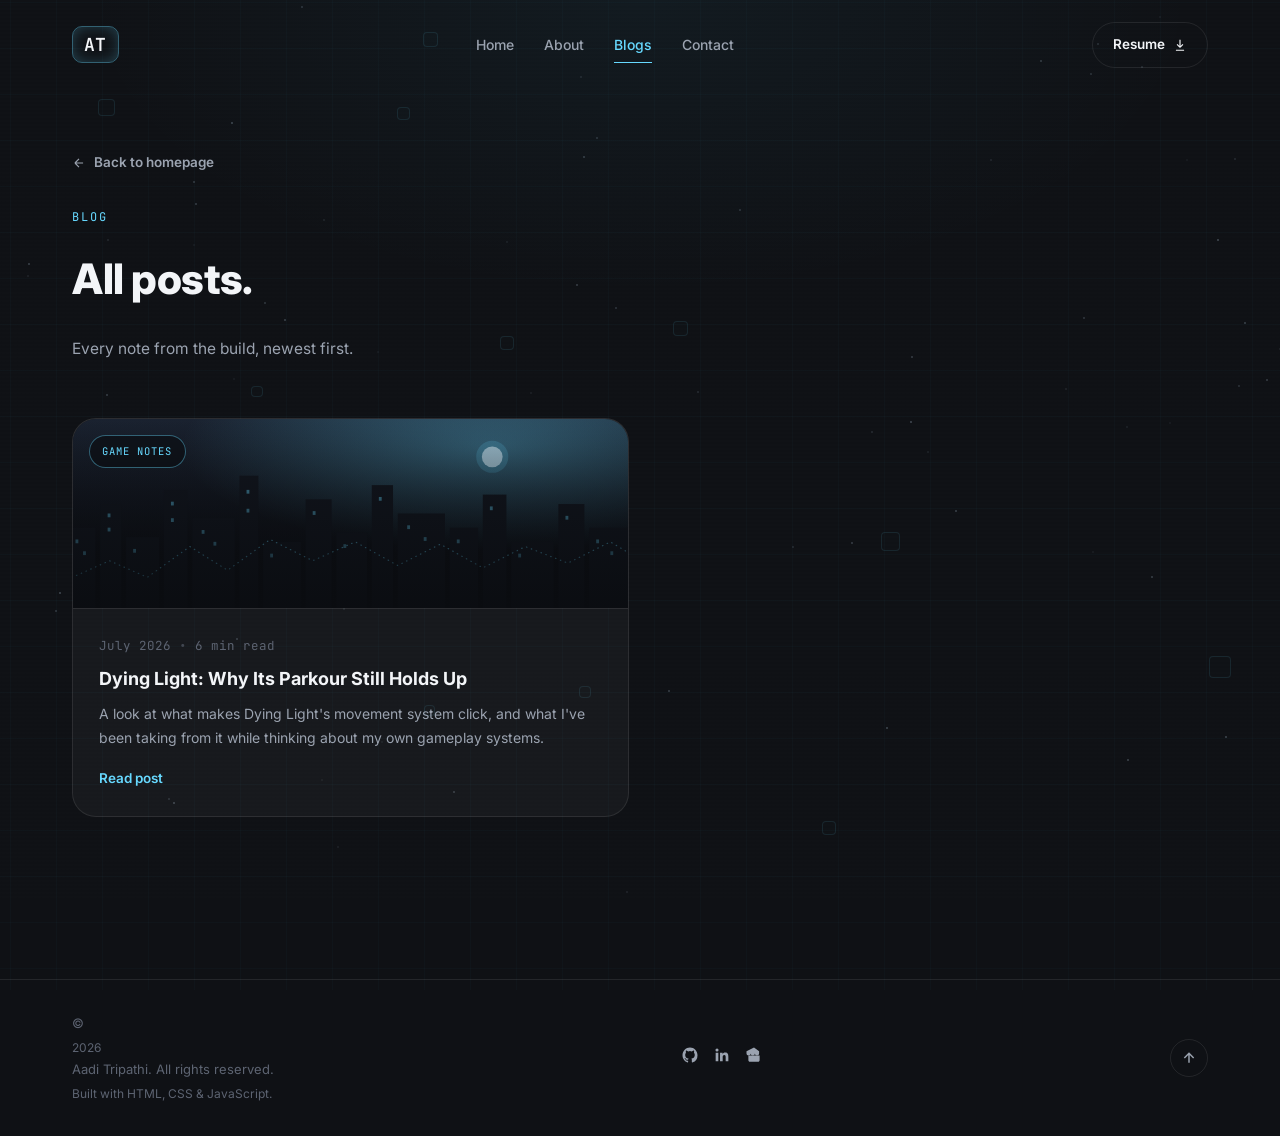
==== commit 841f1ff9: "Update all.html" ====
--- a/blogs/all.html
+++ b/blogs/all.html
@@ -18,6 +18,7 @@
 <link rel="preconnect" href="https://fonts.gstatic.com" crossorigin>
 <link href="https://fonts.googleapis.com/css2?family=Inter:wght@400;500;600;700;800;900&family=JetBrains+Mono:wght@400;500&display=swap" rel="stylesheet">
 <link rel="stylesheet" href="../styles.css">
+
 </head>
 <body class="blog-page">
 
@@ -36,12 +37,9 @@
       <span class="logo-mark">AT</span>
     </a>
     <nav class="nav-links" aria-label="Primary">
-      <a href="../index.html#home">Home</a>
-      <a href="../index.html#about">About</a>
-      <a href="../index.html#achievements">Achievements</a>
-      <a href="../index.html#projects">Projects</a>
-      <a href="../index.html#skills">Skills</a>
-      <a href="../index.html#blogs" class="active">Blogs</a>
+      <a href="all.html">Home</a>
+      <a href="../index.html">About</a>
+      <a href="all.html" class="active">Blogs</a>
       <a href="../index.html#contact">Contact</a>
     </nav>
     <a href="#" class="btn btn-ghost resume-btn">
--- a/styles.css
+++ b/styles.css
@@ -16,6 +16,18 @@
   --accent-soft:   rgba(76,201,240,0.14);
   --glow:          rgba(103,217,255,0.35);
 
+  /* code box syntax tokens */
+  --code-bg:       #0B0D11;
+  --code-border:   rgba(255,255,255,0.08);
+  --code-text:     #D8DEE9;
+  --code-kw:       #67D9FF;   /* keywords: def, return, if, class... */
+  --code-fn:       #C9A4FF;   /* function / method names */
+  --code-type:     #FFB86B;   /* type hints: float, int, -> None, etc. */
+  --code-str:      #9CE5A8;   /* strings */
+  --code-num:      #FF9E9E;   /* numbers */
+  --code-comment:  #6B7280;   /* comments */
+  --code-punc:     #8892A6;   /* punctuation / operators */
+
   --font-body: 'Inter', -apple-system, sans-serif;
   --font-mono: 'JetBrains Mono', 'SF Mono', monospace;
 
@@ -38,7 +50,7 @@
   background:var(--bg);
   color:var(--text);
   font-family:var(--font-body);
-  line-height:1.65;
+  line-height:1.75;
   overflow-x:hidden;
   -webkit-font-smoothing:antialiased;
 }
@@ -354,7 +366,11 @@
 
 .post-content p{ color:var(--text-muted); font-size:16.5px; line-height:1.85; margin-bottom:22px; }
 .post-content p strong{ color:var(--text); font-weight:600; }
-.post-content h2{ font-size:26px; font-weight:800; margin:48px 0 18px; letter-spacing:-0.01em; }
+.post-content h2{
+  font-size:26px; font-weight:800; margin:48px 0 20px; letter-spacing:-0.01em;
+  text-decoration-line:underline; text-decoration-style:wavy; text-decoration-color:var(--highlight);
+  text-decoration-thickness:2.2px; text-underline-offset:9px; -webkit-text-decoration-skip-ink:none; text-decoration-skip-ink:none;
+}
 .post-content h3{ font-size:19px; font-weight:700; margin:34px 0 14px; }
 .post-content ul{ margin:0 0 22px; padding-left:0; }
 .post-content ul li{
@@ -382,6 +398,98 @@
 .post-callout svg{ color:var(--highlight); flex-shrink:0; margin-top:2px; }
 .post-callout p{ margin-bottom:0; font-size:15px; }
 .post-callout strong{ color:var(--text); }
+
+/* --------------------------------------------------------------------
+   PULL QUOTE — a mid-article, centered quote for a single standout line.
+   Usage: <blockquote class="pull-quote">Your line here.</blockquote>
+   Keep the regular <blockquote> (left-border, left-aligned) for quotes
+   embedded in the flow of a paragraph; use .pull-quote to break the
+   article and give one sentence its own centered moment.
+   -------------------------------------------------------------------- */
+.post-content blockquote.pull-quote{
+  border-left:none; text-align:center; max-width:560px; margin:52px auto;
+  padding:30px 24px; font-size:22px; line-height:1.55; font-style:italic; color:var(--text);
+  border-top:1px solid var(--border); border-bottom:1px solid var(--border);
+  position:relative;
+}
+.post-content blockquote.pull-quote::before{
+  content:'\201C'; display:block; font-family:Georgia, 'Times New Roman', serif;
+  font-size:56px; line-height:1; color:var(--highlight); opacity:0.55; margin-bottom:6px;
+}
+.post-content blockquote.pull-quote cite{
+  display:block; margin-top:14px; font-style:normal; font-family:var(--font-mono);
+  font-size:12.5px; letter-spacing:0.06em; color:var(--text-faint);
+}
+
+/* --------------------------------------------------------------------
+   CODE BOX — a labeled, copyable code block with Python syntax tokens.
+   Usage:
+     <div class="code-box">
+       <div class="code-box-header">
+         <div class="code-box-dots"><span></span><span></span><span></span></div>
+         <span class="code-box-lang">python</span>
+         <button class="code-copy-btn" type="button" data-copy-target="my-snippet">
+           <svg class="icon-copy" width="13" height="13" viewBox="0 0 24 24" fill="none" stroke="currentColor" stroke-width="2"><rect x="9" y="9" width="12" height="12" rx="2"/><path d="M5 15H4a1 1 0 0 1-1-1V4a1 1 0 0 1 1-1h10a1 1 0 0 1 1 1v1"/></svg>
+           <span class="code-copy-label">Copy</span>
+         </button>
+       </div>
+       <pre class="code-box-pre"><code id="my-snippet" class="language-python">...</code></pre>
+     </div>
+   Wrap tokens in spans to color them: .tok-kw (keywords), .tok-fn (function/
+   method names), .tok-type (type hints — int, float, -> None, etc.),
+   .tok-str (strings), .tok-num (numbers), .tok-com (comments), .tok-punc
+   (punctuation/operators). Copy behavior is wired up by a small script —
+   see the inline <script> at the bottom of a post that uses .code-box.
+   -------------------------------------------------------------------- */
+.post-content .code-box{
+  margin:36px 0; border-radius:var(--radius-md); border:1px solid var(--code-border);
+  background:var(--code-bg); overflow:hidden;
+}
+.code-box-header{
+  display:flex; align-items:center; gap:12px; padding:11px 16px;
+  background:rgba(255,255,255,0.03); border-bottom:1px solid var(--code-border);
+}
+.code-box-dots{ display:flex; gap:6px; }
+.code-box-dots span{ width:9px; height:9px; border-radius:50%; background:rgba(255,255,255,0.14); }
+.code-box-dots span:nth-child(1){ background:#FF6B6B; opacity:0.55; }
+.code-box-dots span:nth-child(2){ background:#FFD166; opacity:0.55; }
+.code-box-dots span:nth-child(3){ background:#5CE097; opacity:0.55; }
+.code-box-lang{
+  font-family:var(--font-mono); font-size:11.5px; letter-spacing:0.08em; text-transform:uppercase;
+  color:var(--text-faint); flex:1;
+}
+.code-copy-btn{
+  display:inline-flex; align-items:center; gap:6px; font-family:var(--font-mono);
+  font-size:11.5px; color:var(--text-muted); padding:5px 10px; border-radius:100px;
+  border:1px solid var(--code-border); background:rgba(255,255,255,0.02);
+  transition:color 0.25s, border-color 0.25s, background 0.25s;
+}
+.code-copy-btn:hover{ color:var(--highlight); border-color:var(--border-strong); background:rgba(103,217,255,0.06); }
+.code-copy-btn.copied{ color:#5CE097; border-color:rgba(92,224,151,0.4); background:rgba(92,224,151,0.08); }
+.code-copy-btn .icon-copy{ flex-shrink:0; }
+.code-box-pre{
+  margin:0; padding:20px 22px; overflow-x:auto; -webkit-overflow-scrolling:touch;
+}
+.code-box-pre code{
+  font-family:var(--font-mono); font-size:13.5px; line-height:1.75; color:var(--code-text);
+  white-space:pre; tab-size:4;
+}
+.tok-kw{ color:var(--code-kw); }
+.tok-fn{ color:var(--code-fn); }
+.tok-type{ color:var(--code-type); }
+.tok-str{ color:var(--code-str); }
+.tok-num{ color:var(--code-num); }
+.tok-com{ color:var(--code-comment); font-style:italic; }
+.tok-punc{ color:var(--code-punc); }
+.code-box-pre::-webkit-scrollbar{ height:8px; }
+.code-box-pre::-webkit-scrollbar-thumb{ background:#242a35; border-radius:8px; }
+
+@media (max-width:640px){
+  .post-content blockquote.pull-quote{ font-size:19px; padding:24px 16px; }
+  .code-box-pre{ padding:16px; }
+  .code-box-pre code{ font-size:12.5px; }
+  .code-copy-label{ display:none; }
+}
 
 .post-tags{ display:flex; gap:8px; flex-wrap:wrap; margin:44px 0 0; padding-top:28px; border-top:1px solid var(--border); }
 
@@ -714,4 +822,4 @@
   transform:translateX(100%); transition:transform 0.45s var(--ease); z-index:99;
 }
 .mobile-nav.open{ transform:translateX(0); }
-.mobile-nav a{ font-size:17px; font-weight:600; color:var(--text); }+.mobile-nav a{ font-size:17px; font-weight:600; color:var(--text); }
